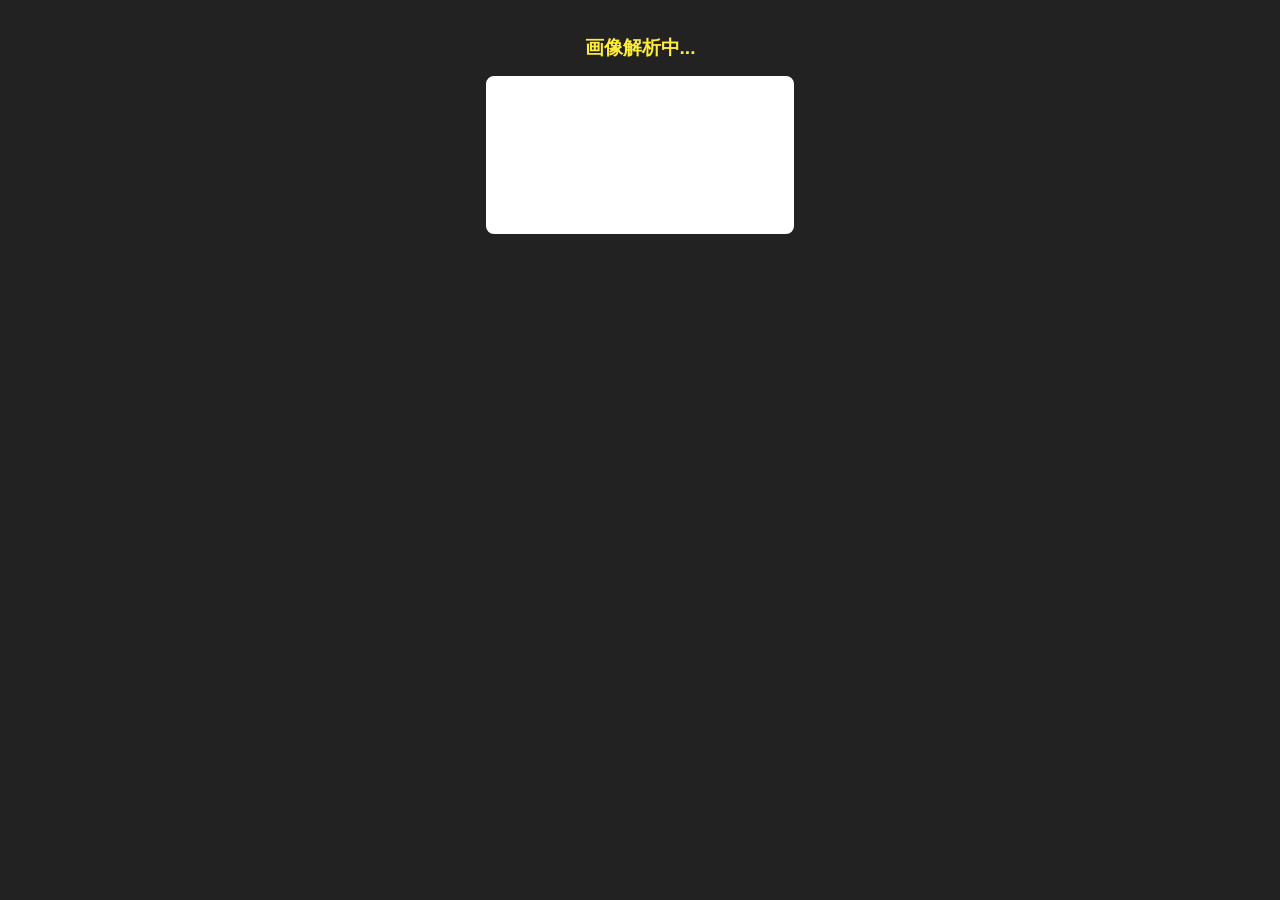
==== index.html @ 1bf25125 "Add files via upload" ====
<!DOCTYPE html>
<html lang="ja">
<head>
    <meta charset="UTF-8">
    <meta name="viewport" content="width=device-width, initial-scale=1.0">
    <title>スマホ迷路ゲーム</title>
    <style>
        body { 
            text-align: center; background: #222; color: white; 
            font-family: sans-serif; touch-action: none; margin: 0; padding: 20px; 
        }
        canvas { 
            background: white; cursor: crosshair; touch-action: none; 
            max-width: 95vw; height: auto; border: 4px solid #fff; border-radius: 8px; 
        }
        #msg { margin: 15px; font-size: 1.2rem; font-weight: bold; color: #ffeb3b; }
    </style>
</head>
<body>
    <div id="msg">画像解析中...</div>
    <canvas id="mazeCanvas"></canvas>

<script>
const canvas = document.getElementById("mazeCanvas");
const ctx = canvas.getContext("2d");
const msg = document.getElementById("msg");
const img = new Image();

// 【設定】ここにあなたの画像URLを入れてください
img.crossOrigin = "Anonymous"; 
img.src = 'https://i.imgur.com/Q6opy9g.png';

let startX, startY, goalX, goalY;
let isDragging = false;
let startTime = null;

img.onload = () => {
    canvas.width = img.width;
    canvas.height = img.height;
    ctx.drawImage(img, 0, 0);
    detectMarkers(); // 自動検知
};

// 【自動検知】画像内の緑(スタート)と赤(ゴール)を探す
function detectMarkers() {
    const data = ctx.getImageData(0, 0, canvas.width, canvas.height).data;
    for (let i = 0; i < data.length; i += 4) {
        if (data[i+1] > 200 && data[i] < 50 && data[i+2] < 50) { // 緑
            startX = (i/4) % canvas.width; startY = Math.floor((i/4)/canvas.width);
        }
        if (data[i] > 200 && data[i+1] < 50 && data[i+2] < 50) { // 赤
            goalX = (i/4) % canvas.width; goalY = Math.floor((i/4)/canvas.width);
        }
    }
    msg.textContent = "緑の丸からスタート！";
    drawBase();
}

function drawBase() {
    ctx.drawImage(img, 0, 0);
    ctx.fillStyle = "green"; ctx.beginPath(); ctx.arc(startX, startY, 20, 0, Math.PI*2); ctx.fill();
    ctx.fillStyle = "red"; ctx.beginPath(); ctx.arc(goalX, goalY, 20, 0, Math.PI*2); ctx.fill();
}

function isWall(x, y) {
    const pixel = ctx.getImageData(x, y, 1, 1).data;
    return (pixel[0] + pixel[1] + pixel[2] < 400); // 黒っぽい場所を壁とする
}

canvas.addEventListener("pointerdown", (e) => {
    const rect = canvas.getBoundingClientRect();
    const x = (e.clientX - rect.left) * (canvas.width / rect.width);
    const y = (e.clientY - rect.top) * (canvas.height / rect.height);
    if (Math.hypot(x - startX, y - startY) < 40) {
        isDragging = true; startTime = Date.now(); msg.textContent = "なぞり中...";
    }
});

canvas.addEventListener("pointermove", (e) => {
    if (!isDragging) return;
    const rect = canvas.getBoundingClientRect();
    const x = (e.clientX - rect.left) * (canvas.width / rect.width);
    const y = (e.clientY - rect.top) * (canvas.height / rect.height);
    if (isWall(x, y)) {
        msg.textContent = "壁に触れた！やり直し..."; isDragging = false; drawBase();
    } else {
        ctx.fillStyle = "blue"; ctx.beginPath(); ctx.arc(x, y, 8, 0, Math.PI*2); ctx.fill();
        if (Math.hypot(x - goalX, y - goalY) < 40) {
            msg.textContent = `🎉 クリア！ タイム: ${((Date.now()-startTime)/1000).toFixed(2)}秒`;
            isDragging = false;
        }
    }
});
</script>
</body>
</html>
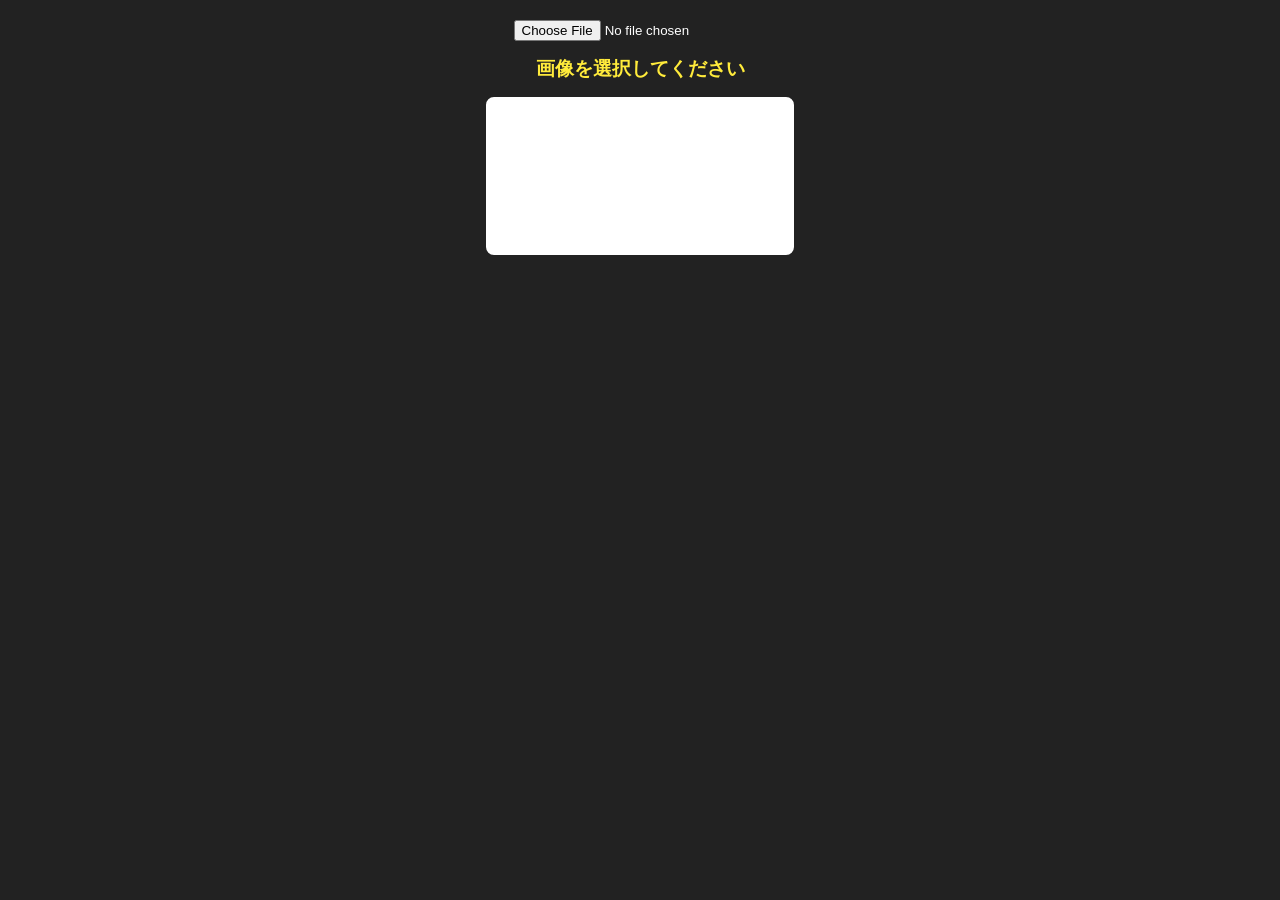
==== commit c8d038af: "Update index.html" ====
--- a/index.html
+++ b/index.html
@@ -1,58 +1,67 @@
 <!DOCTYPE html>
 <html lang="ja">
 <head>
+    <link rel="manifest" href="manifest.json">
     <meta charset="UTF-8">
     <meta name="viewport" content="width=device-width, initial-scale=1.0">
     <title>スマホ迷路ゲーム</title>
     <style>
-        body { 
-            text-align: center; background: #222; color: white; 
-            font-family: sans-serif; touch-action: none; margin: 0; padding: 20px; 
-        }
-        canvas { 
-            background: white; cursor: crosshair; touch-action: none; 
-            max-width: 95vw; height: auto; border: 4px solid #fff; border-radius: 8px; 
-        }
+        body { text-align: center; background: #222; color: white; font-family: sans-serif; touch-action: none; margin: 0; padding: 20px; }
+        canvas { background: white; cursor: crosshair; touch-action: none; max-width: 95vw; height: auto; border: 4px solid #fff; border-radius: 8px; }
         #msg { margin: 15px; font-size: 1.2rem; font-weight: bold; color: #ffeb3b; }
     </style>
 </head>
 <body>
-    <div id="msg">画像解析中...</div>
+    <div style="margin-bottom:10px;">
+        <input type="file" id="fileInput" accept="image/*">
+    </div>
+    <div id="msg">画像を選択してください</div>
     <canvas id="mazeCanvas"></canvas>
 
 <script>
+if ('serviceWorker' in navigator) {
+  navigator.serviceWorker.register('./sw.js')
+    .then(() => console.log('Service Worker 登録完了！'));
+}
+
 const canvas = document.getElementById("mazeCanvas");
 const ctx = canvas.getContext("2d");
 const msg = document.getElementById("msg");
 const img = new Image();
 
-// 【設定】ここにあなたの画像URLを入れてください
-img.crossOrigin = "Anonymous"; 
-img.src = 'https://i.imgur.com/Q6opy9g.png';
-
 let startX, startY, goalX, goalY;
 let isDragging = false;
 let startTime = null;
 
+// 画像読み込み時の処理を一箇所にまとめる
 img.onload = () => {
     canvas.width = img.width;
     canvas.height = img.height;
     ctx.drawImage(img, 0, 0);
-    detectMarkers(); // 自動検知
+    detectMarkers();
 };
 
-// 【自動検知】画像内の緑(スタート)と赤(ゴール)を探す
+// 画像選択ボタンの処理
+document.getElementById('fileInput').addEventListener('change', function(e) {
+    const file = e.target.files[0];
+    if (!file) return;
+    const reader = new FileReader();
+    reader.onload = (event) => { img.src = event.target.result; };
+    reader.readAsDataURL(file);
+});
+
+// 自動検知
 function detectMarkers() {
     const data = ctx.getImageData(0, 0, canvas.width, canvas.height).data;
     for (let i = 0; i < data.length; i += 4) {
-        if (data[i+1] > 200 && data[i] < 50 && data[i+2] < 50) { // 緑
+        if (data[i+1] > 200 && data[i] < 50 && data[i+2] < 50) {
             startX = (i/4) % canvas.width; startY = Math.floor((i/4)/canvas.width);
         }
-        if (data[i] > 200 && data[i+1] < 50 && data[i+2] < 50) { // 赤
+        if (data[i] > 200 && data[i+1] < 50 && data[i+2] < 50) {
             goalX = (i/4) % canvas.width; goalY = Math.floor((i/4)/canvas.width);
         }
     }
-    msg.textContent = "緑の丸からスタート！";
+    msg.textContent = "緑からスタート！";
     drawBase();
 }
 
@@ -64,7 +73,7 @@
 
 function isWall(x, y) {
     const pixel = ctx.getImageData(x, y, 1, 1).data;
-    return (pixel[0] + pixel[1] + pixel[2] < 400); // 黒っぽい場所を壁とする
+    return (pixel[0] + pixel[1] + pixel[2] < 400);
 }
 
 canvas.addEventListener("pointerdown", (e) => {
@@ -82,15 +91,19 @@
     const x = (e.clientX - rect.left) * (canvas.width / rect.width);
     const y = (e.clientY - rect.top) * (canvas.height / rect.height);
     if (isWall(x, y)) {
-        msg.textContent = "壁に触れた！やり直し..."; isDragging = false; drawBase();
+        msg.textContent = "壁！やり直し..."; isDragging = false; drawBase();
     } else {
         ctx.fillStyle = "blue"; ctx.beginPath(); ctx.arc(x, y, 8, 0, Math.PI*2); ctx.fill();
         if (Math.hypot(x - goalX, y - goalY) < 40) {
-            msg.textContent = `🎉 クリア！ タイム: ${((Date.now()-startTime)/1000).toFixed(2)}秒`;
+            msg.textContent = `🎉クリア！ ${((Date.now()-startTime)/1000).toFixed(2)}秒`;
             isDragging = false;
         }
     }
 });
+
+// 初期画像読み込み（何も選択しない時のデフォルト）
+img.crossOrigin = "Anonymous";
+img.src = 'https://i.imgur.com/Q6opy9g.png';
 </script>
 </body>
 </html>
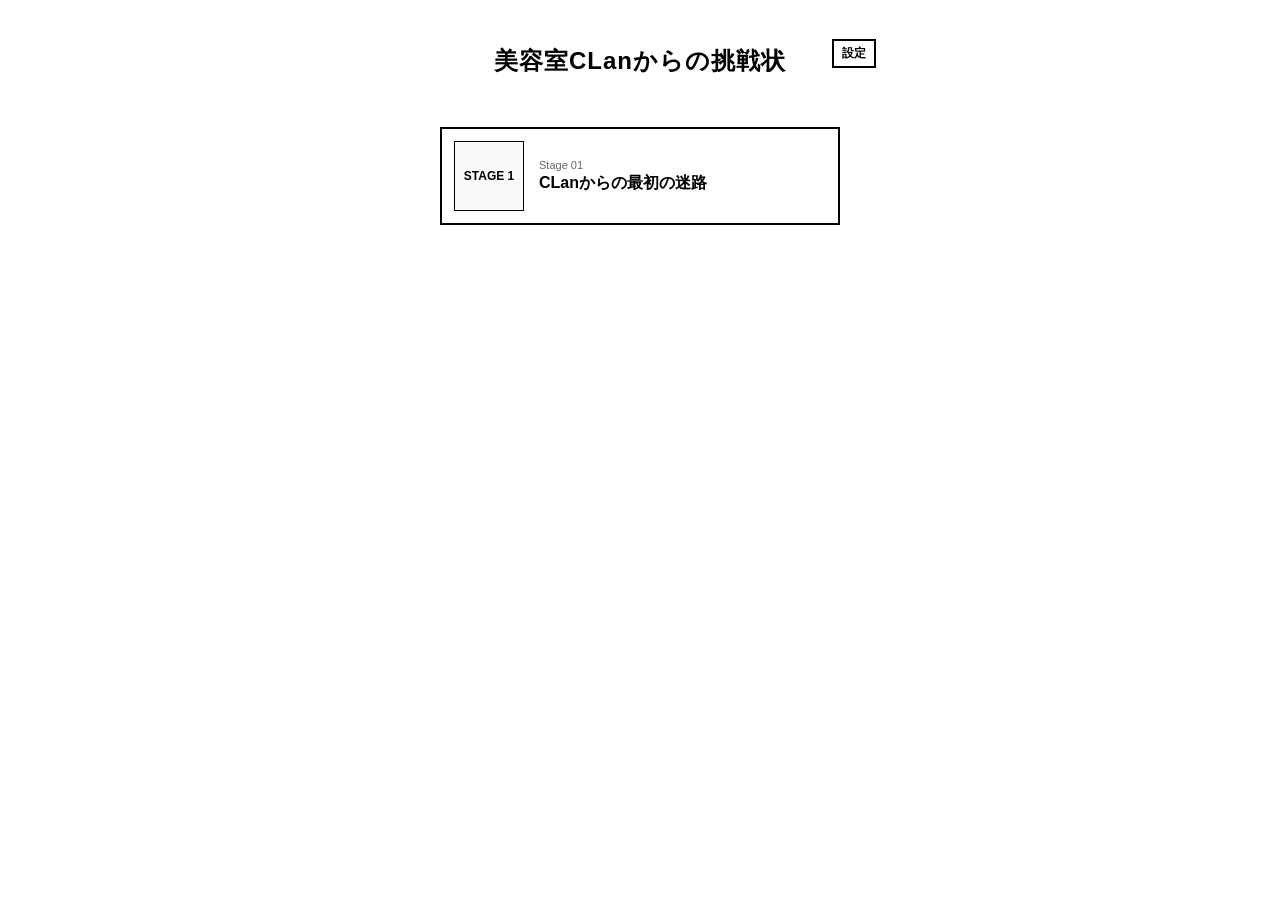
==== commit fc521741: "Update index.html" ====
--- a/index.html
+++ b/index.html
@@ -1,109 +1,106 @@
 <!DOCTYPE html>
 <html lang="ja">
 <head>
-    <link rel="manifest" href="manifest.json">
     <meta charset="UTF-8">
-    <meta name="viewport" content="width=device-width, initial-scale=1.0">
-    <title>スマホ迷路ゲーム</title>
-    <style>
-        body { text-align: center; background: #222; color: white; font-family: sans-serif; touch-action: none; margin: 0; padding: 20px; }
-        canvas { background: white; cursor: crosshair; touch-action: none; max-width: 95vw; height: auto; border: 4px solid #fff; border-radius: 8px; }
-        #msg { margin: 15px; font-size: 1.2rem; font-weight: bold; color: #ffeb3b; }
-    </style>
+    <meta name="viewport" content="width=device-width, initial-scale=1.0, user-scalable=no">
+    <title>美容室CLanからの挑戦状</title>
+    <link rel="stylesheet" href="style.css">
 </head>
 <body>
-    <div style="margin-bottom:10px;">
-        <input type="file" id="fileInput" accept="image/*">
+
+    <!-- 1. メニュー画面（ステージ選択） -->
+    <div id="menu-page" class="page active">
+        <header class="menu-header">
+            <h1>美容室CLanからの挑戦状</h1>
+            
+            <!-- 右上の隠し設定メニュー -->
+            <div class="settings-menu">
+                <button class="settings-trigger" onclick="toggleSettings()">設定</button>
+                <div class="settings-content" id="settingsContent">
+                    <div class="settings-item">
+                        <label>方法A：画像2枚で登録</label>
+                        <button class="settings-btn" onclick="openAdmin('imageMode')">開く</button>
+                    </div>
+                    <div class="settings-item" style="margin-top: 10px;">
+                        <label>方法B：なぞり登録</label>
+                        <button class="settings-btn" onclick="openAdmin('traceMode')">開く</button>
+                    </div>
+                </div>
+            </div>
+        </header>
+
+        <!-- 下にひとつずつ置かれていくステージ一覧 -->
+        <main class="stage-container">
+            <div class="stage-card" onclick="startGame()">
+                <div class="stage-image-box">
+                    <div class="image-placeholder">STAGE 1</div>
+                </div>
+                <div class="stage-info">
+                    <div class="stage-number">Stage 01</div>
+                    <div class="stage-title">CLanからの最初の迷路</div>
+                </div>
+            </div>
+        </main>
     </div>
-    <div id="msg">画像を選択してください</div>
-    <canvas id="mazeCanvas"></canvas>
 
-<script>
-if ('serviceWorker' in navigator) {
-  navigator.serviceWorker.register('./sw.js')
-    .then(() => console.log('Service Worker 登録完了！'));
-}
+    <!-- 2. ゲーム・登録共通画面（迷路最大化バージョン） -->
+    <div id="game-page" class="page">
+        
+        <!-- 左上の目立たないメニュー開閉ボタン -->
+        <button id="menu-toggle" onclick="toggleDrawer()">MENU</button>
 
-const canvas = document.getElementById("mazeCanvas");
-const ctx = canvas.getContext("2d");
-const msg = document.getElementById("msg");
-const img = new Image();
+        <!-- スライド式操作パネル（普段は隠れています） -->
+        <div id="drawer-menu">
+            <div class="drawer-header">
+                <h3 id="page-title">迷路メニュー</h3>
+                <button class="close-drawer" onclick="toggleDrawer()">×</button>
+            </div>
+            
+            <div class="drawer-section">
+                <button class="drawer-btn" onclick="goBackMenu(); toggleDrawer();">メニューに戻る</button>
+                <button class="drawer-btn undo-btn" onclick="undoLastLine(); toggleDrawer();">1つ戻る</button>
+                <button class="drawer-btn" onclick="resetCanvas(); toggleDrawer();">全部引き直す</button>
+            </div>
+            
+            <div class="drawer-section">
+                <p class="section-label">操作モード</p>
+                <div class="mode-toggle-group">
+                    <button id="btn-draw" class="mode-btn selected" onclick="setMode('draw'); toggleDrawer();">お絵描き</button>
+                    <button id="btn-zoom" class="mode-btn" onclick="setMode('zoom'); toggleDrawer();">拡大移動</button>
+                </div>
+            </div>
+        </div>
 
-let startX, startY, goalX, goalY;
-let isDragging = false;
-let startTime = null;
+        <!-- 管理者用コントロールパネル（設定から開いたときだけ画面下部に控えめに表示） -->
+        <div id="admin-controls" style="display: none;">
+            <div id="ctrl-image-mode">
+                <p>1. 問題画像：<input type="file" id="img-question" accept="image/*"></p>
+                <p>2. 答え画像：<input type="file" id="img-answer" accept="image/*"></p>
+                <div class="setup-zone">
+                    <span id="setup-status">位置を指定してください</span><br>
+                    <button class="admin-sub" onclick="setSetupStep('start')">スタート位置を指定</button>
+                    <button class="admin-sub" onclick="setSetupStep('goal')">ゴール位置を指定</button>
+                </div>
+                <button class="admin-save" onclick="saveImageModeData()">設定をまとめて保存</button>
+            </div>
+            <div id="ctrl-trace-mode" style="display:none;">
+                <p>1. 迷路画像を選択：<input type="file" id="img-single" accept="image/*"></p>
+                <p>2. スタートからゴールまでお手本をなぞってください。</p>
+                <button class="admin-save" onclick="saveTraceModeData()">なぞったルートを保存</button>
+            </div>
+        </div>
 
-// 画像読み込み時の処理を一箇所にまとめる
-img.onload = () => {
-    canvas.width = img.width;
-    canvas.height = img.height;
-    ctx.drawImage(img, 0, 0);
-    detectMarkers();
-};
+        <!-- 迷路表示エリア（スマートフォンの画面いっぱいに広がるよう調整） -->
+        <div id="canvas-container">
+            <div id="maze-wrapper">
+                <img id="maze-bg" alt="迷路の背景">
+                <canvas id="canvas" width="360" height="520"></canvas>
+            </div>
+        </div>
+    </div>
 
-// 画像選択ボタンの処理
-document.getElementById('fileInput').addEventListener('change', function(e) {
-    const file = e.target.files[0];
-    if (!file) return;
-    const reader = new FileReader();
-    reader.onload = (event) => { img.src = event.target.result; };
-    reader.readAsDataURL(file);
-});
+    <canvas id="hidden-canvas"></canvas>
 
-// 自動検知
-function detectMarkers() {
-    const data = ctx.getImageData(0, 0, canvas.width, canvas.height).data;
-    for (let i = 0; i < data.length; i += 4) {
-        if (data[i+1] > 200 && data[i] < 50 && data[i+2] < 50) {
-            startX = (i/4) % canvas.width; startY = Math.floor((i/4)/canvas.width);
-        }
-        if (data[i] > 200 && data[i+1] < 50 && data[i+2] < 50) {
-            goalX = (i/4) % canvas.width; goalY = Math.floor((i/4)/canvas.width);
-        }
-    }
-    msg.textContent = "緑からスタート！";
-    drawBase();
-}
-
-function drawBase() {
-    ctx.drawImage(img, 0, 0);
-    ctx.fillStyle = "green"; ctx.beginPath(); ctx.arc(startX, startY, 20, 0, Math.PI*2); ctx.fill();
-    ctx.fillStyle = "red"; ctx.beginPath(); ctx.arc(goalX, goalY, 20, 0, Math.PI*2); ctx.fill();
-}
-
-function isWall(x, y) {
-    const pixel = ctx.getImageData(x, y, 1, 1).data;
-    return (pixel[0] + pixel[1] + pixel[2] < 400);
-}
-
-canvas.addEventListener("pointerdown", (e) => {
-    const rect = canvas.getBoundingClientRect();
-    const x = (e.clientX - rect.left) * (canvas.width / rect.width);
-    const y = (e.clientY - rect.top) * (canvas.height / rect.height);
-    if (Math.hypot(x - startX, y - startY) < 40) {
-        isDragging = true; startTime = Date.now(); msg.textContent = "なぞり中...";
-    }
-});
-
-canvas.addEventListener("pointermove", (e) => {
-    if (!isDragging) return;
-    const rect = canvas.getBoundingClientRect();
-    const x = (e.clientX - rect.left) * (canvas.width / rect.width);
-    const y = (e.clientY - rect.top) * (canvas.height / rect.height);
-    if (isWall(x, y)) {
-        msg.textContent = "壁！やり直し..."; isDragging = false; drawBase();
-    } else {
-        ctx.fillStyle = "blue"; ctx.beginPath(); ctx.arc(x, y, 8, 0, Math.PI*2); ctx.fill();
-        if (Math.hypot(x - goalX, y - goalY) < 40) {
-            msg.textContent = `🎉クリア！ ${((Date.now()-startTime)/1000).toFixed(2)}秒`;
-            isDragging = false;
-        }
-    }
-});
-
-// 初期画像読み込み（何も選択しない時のデフォルト）
-img.crossOrigin = "Anonymous";
-img.src = 'https://i.imgur.com/Q6opy9g.png';
-</script>
+    <script src="script.js"></script>
 </body>
 </html>
--- a/style.css
+++ b/style.css
@@ -0,0 +1,173 @@
+/* ==========================================
+   🔤 フォントファイルの設定
+   ========================================== */
+@font-face {
+    font-family: 'CLanCustomFont';
+    src: url('Nosutaru-dotMPlusH-10-Regular.ttf') format('truetype');
+}
+
+/* ==========================================
+   🎨 テーマ管理（基本的に色なし・白黒ベース）
+   ========================================== */
+:root {
+    --bg-color: #ffffff;
+    --text-color: #000000;
+    --border-style: 2px solid #000000;
+}
+
+* {
+    box-sizing: border-box;
+    margin: 0;
+    padding: 0;
+    font-family: 'CLanCustomFont', sans-serif;
+    border-radius: 0 !important; /* すべての角丸を強制的に四角にする */
+}
+
+body { 
+    background: var(--bg-color); 
+    color: var(--text-color); 
+    overflow-x: hidden; 
+    text-align: center;
+}
+
+.page { display: none; padding: 15px; }
+.active { display: block; }
+
+/* ==========================================
+   ボタンのデザイン（四角・白黒）
+   ========================================== */
+button { 
+    padding: 10px 20px; 
+    font-size: 14px; 
+    margin: 4px; 
+    border: var(--border-style); 
+    background: #ffffff; 
+    color: #000000; 
+    cursor: pointer; 
+    font-weight: bold;
+}
+button:hover {
+    background: #000000;
+    color: #ffffff;
+}
+
+/* 選択中のモードボタン */
+.mode-btn.selected { 
+    background: #000000; 
+    color: #ffffff; 
+}
+
+/* 警告や保存などの特殊ボタンも枠線ベースに */
+.undo-btn { background: #ffffff; }
+.admin-save { background: #000000; color: #ffffff; width: 100%; margin-top: 10px; }
+.admin-sub { font-size: 12px; padding: 6px 12px; background: #ffffff; }
+
+/* ==========================================
+   メニュー画面・ステージ選択のレイアウト
+   ========================================== */
+.menu-header {
+    width: 100%;
+    max-width: 500px;
+    position: relative;
+    margin: 20px auto 40px auto;
+    padding: 10px;
+}
+.menu-header h1 {
+    font-size: 24px;
+    letter-spacing: 1px;
+}
+
+/* 右上の隠し設定ボタン */
+.settings-menu {
+    position: absolute;
+    top: 0;
+    right: 10px;
+}
+.settings-trigger {
+    padding: 4px 8px;
+    font-size: 12px;
+}
+.settings-content {
+    display: none;
+    position: absolute;
+    top: 35px;
+    right: 0;
+    background: #ffffff;
+    border: var(--border-style);
+    padding: 12px;
+    width: 180px;
+    z-index: 10;
+    text-align: left;
+}
+.settings-content.open { display: block; }
+.settings-item label {
+    display: block;
+    font-size: 11px;
+    margin-bottom: 3px;
+}
+.settings-btn {
+    width: 100%;
+    padding: 4px;
+    font-size: 12px;
+    margin: 0;
+}
+
+/* 縦に並ぶステージカード */
+.stage-container {
+    width: 100%;
+    max-width: 400px;
+    margin: 0 auto;
+    display: flex;
+    flex-direction: column;
+    gap: 15px;
+}
+.stage-card {
+    border: var(--border-style);
+    padding: 12px;
+    display: flex;
+    align-items: center;
+    gap: 15px;
+    cursor: pointer;
+    background: #ffffff;
+}
+.stage-card:hover {
+    background: #f5f5f5;
+}
+.stage-image-box {
+    width: 70px;
+    height: 70px;
+    border: 1px solid #000000;
+    display: flex;
+    align-items: center;
+    justify-content: center;
+    background: #fafafa;
+    flex-shrink: 0;
+}
+.image-placeholder { font-size: 12px; font-weight: bold; }
+.stage-info { text-align: left; }
+.stage-number { font-size: 11px; color: #666; }
+.stage-title { font-size: 16px; font-weight: bold; margin-top: 2px; }
+
+/* ==========================================
+   ゲーム画面・キャンバス
+   ========================================== */
+#canvas-container { 
+    position: relative; width: 360px; height: 520px; margin: 15px auto; 
+    border: var(--border-style); background: #ffffff; overflow: hidden; 
+}
+#maze-wrapper {
+    position: absolute; width: 100%; height: 100%;
+    display: flex; align-items: center; justify-content: center;
+    transform-origin: center center; transition: transform 0.1s linear; 
+}
+#maze-bg { position: absolute; max-width: 100%; max-height: 100%; object-fit: contain; z-index: 1; display: none; pointer-events: none; }
+#canvas { position: absolute; z-index: 2; }
+#hidden-canvas { display: none; }
+
+#admin-controls {
+    border: var(--border-style); background: #fafafa; padding: 10px; margin: 10px auto;
+    max-width: 360px; font-size: 13px; text-align: left;
+}
+.setup-zone { border: 1px dashed #000; padding: 8px; margin: 8px 0; background: #fff; }
+#setup-status { font-weight: bold; color: #000; }
+#guide-text { margin-top: 10px; font-size: 14px; }
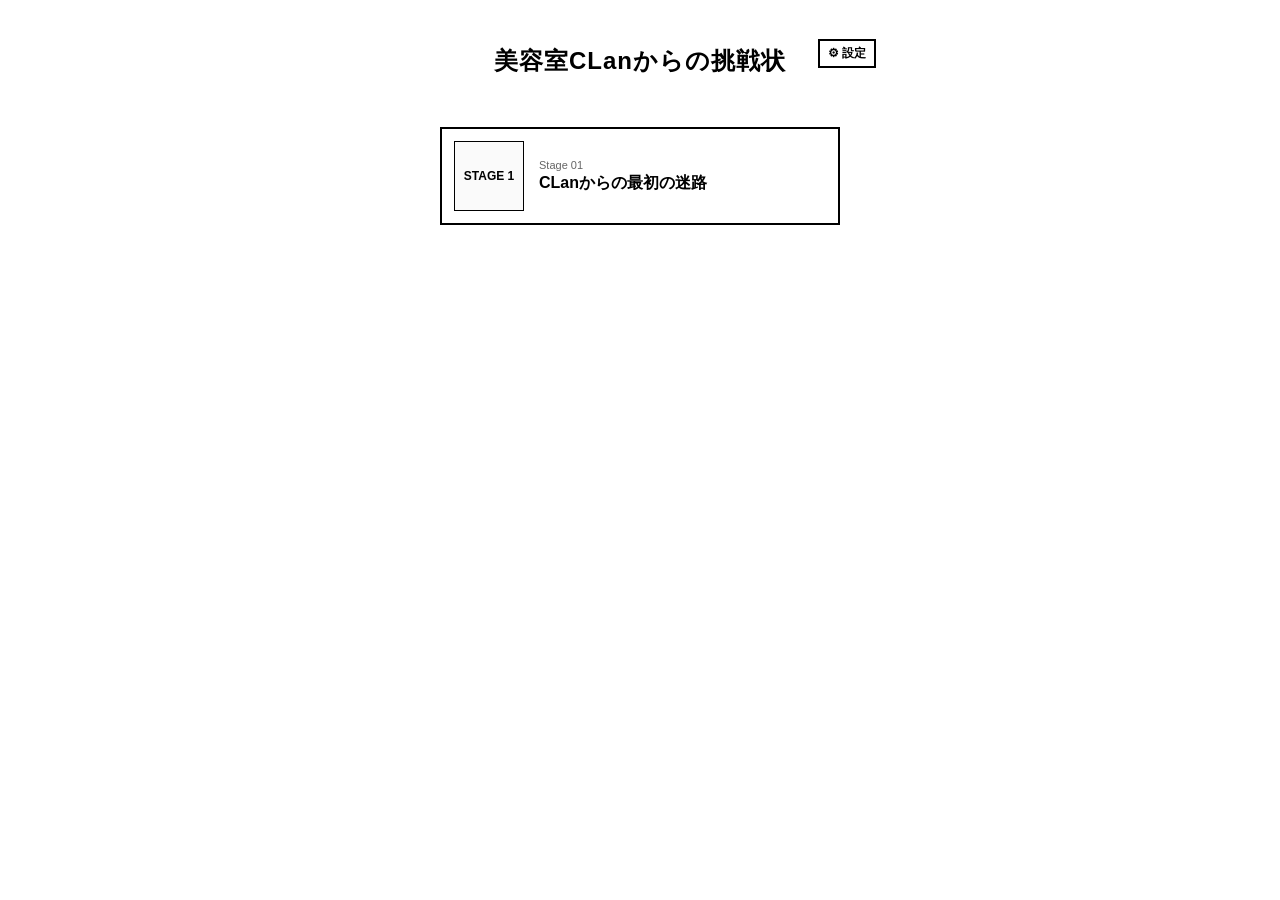
==== commit 313a1ec5: "Update index.html" ====
--- a/index.html
+++ b/index.html
@@ -13,9 +13,8 @@
         <header class="menu-header">
             <h1>美容室CLanからの挑戦状</h1>
             
-            <!-- 右上の隠し設定メニュー -->
             <div class="settings-menu">
-                <button class="settings-trigger" onclick="toggleSettings()">設定</button>
+                <button class="settings-trigger" onclick="toggleSettings()">⚙ 設定</button>
                 <div class="settings-content" id="settingsContent">
                     <div class="settings-item">
                         <label>方法A：画像2枚で登録</label>
@@ -29,7 +28,6 @@
             </div>
         </header>
 
-        <!-- 下にひとつずつ置かれていくステージ一覧 -->
         <main class="stage-container">
             <div class="stage-card" onclick="startGame()">
                 <div class="stage-image-box">
@@ -43,54 +41,72 @@
         </main>
     </div>
 
-    <!-- 2. ゲーム・登録共通画面（迷路最大化バージョン） -->
+    <!-- 2. ゲーム・登録共通画面 -->
     <div id="game-page" class="page">
-        
-        <!-- 左上の目立たないメニュー開閉ボタン -->
+       <div id="timer-display">TIME: 00:00.00</div>
+
+        <!-- 左上のメニュー開閉ボタン -->
         <button id="menu-toggle" onclick="toggleDrawer()">MENU</button>
 
-        <!-- スライド式操作パネル（普段は隠れています） -->
+        <!-- スライド式操作パネル（ここに管理用コントロールも統合しました） -->
         <div id="drawer-menu">
             <div class="drawer-header">
                 <h3 id="page-title">迷路メニュー</h3>
                 <button class="close-drawer" onclick="toggleDrawer()">×</button>
             </div>
             
-            <div class="drawer-section">
-                <button class="drawer-btn" onclick="goBackMenu(); toggleDrawer();">メニューに戻る</button>
-                <button class="drawer-btn undo-btn" onclick="undoLastLine(); toggleDrawer();">1つ戻る</button>
-                <button class="drawer-btn" onclick="resetCanvas(); toggleDrawer();">全部引き直す</button>
-            </div>
-            
-            <div class="drawer-section">
-                <p class="section-label">操作モード</p>
-                <div class="mode-toggle-group">
-                    <button id="btn-draw" class="mode-btn selected" onclick="setMode('draw'); toggleDrawer();">お絵描き</button>
-                    <button id="btn-zoom" class="mode-btn" onclick="setMode('zoom'); toggleDrawer();">拡大移動</button>
+            <!-- スクロール可能なコンテンツエリア -->
+            <div class="drawer-scroll-area">
+                <div class="drawer-section">
+                    <button class="drawer-btn" onclick="goBackMenu(); toggleDrawer();">メニューに戻る</button>
+                    <button class="drawer-btn undo-btn" onclick="undoLastLine(); toggleDrawer();">1つ戻る</button>
+                    <button class="drawer-btn" onclick="resetCanvas(); toggleDrawer();">全部引き直す</button>
+                </div>
+                
+                <div class="drawer-section">
+                    <p class="section-label">操作モード</p>
+                    <div class="mode-toggle-group">
+                        <button id="btn-draw" class="mode-btn selected" onclick="setMode('draw'); toggleDrawer();">お絵描き</button>
+                        <button id="btn-zoom" class="mode-btn" onclick="setMode('zoom'); toggleDrawer();">拡大移動</button>
+                    </div>
+                </div>
+
+                <!-- 🛠️ 管理者用コントロールパネル（ドロワー内に内包） -->
+                <div id="admin-controls" class="drawer-section" style="display: none; border-top: 2px dashed #000; padding-top: 15px; margin-top: 15px;">
+                    <p class="section-label" style="color: #d9534f;">【管理者設定】</p>
+                    
+                    <!-- 方法Aの入力欄 -->
+                    <div id="ctrl-image-mode">
+                        <div class="admin-input-group">
+                            <label>1. 問題画像を選択</label>
+                            <input type="file" id="img-question" accept="image/*">
+                        </div>
+                        <div class="admin-input-group">
+                            <label>2. 答え（壁黒）画像を選択</label>
+                            <input type="file" id="img-answer" accept="image/*">
+                        </div>
+                        <div class="setup-zone">
+                            <span id="setup-status">位置を指定してください</span>
+                            <button class="admin-sub" onclick="setSetupStep('start')">スタート位置を指定</button>
+                            <button class="admin-sub" onclick="setSetupStep('goal')">ゴール位置を指定</button>
+                        </div>
+                        <button class="admin-save" onclick="saveImageModeData()">設定をまとめて保存</button>
+                    </div>
+
+                    <!-- 方法Bの入力欄 -->
+                    <div id="ctrl-trace-mode" style="display:none;">
+                        <div class="admin-input-group">
+                            <label>1. 迷路画像を選択</label>
+                            <input type="file" id="img-single" accept="image/*">
+                        </div>
+                        <p style="font-size: 11px; margin-bottom: 10px;">2. メニューを閉じ、スタートからゴールまでお手本をなぞってください。</p>
+                        <button class="admin-save" onclick="saveTraceModeData()">なぞったルートを保存</button>
+                    </div>
                 </div>
             </div>
         </div>
 
-        <!-- 管理者用コントロールパネル（設定から開いたときだけ画面下部に控えめに表示） -->
-        <div id="admin-controls" style="display: none;">
-            <div id="ctrl-image-mode">
-                <p>1. 問題画像：<input type="file" id="img-question" accept="image/*"></p>
-                <p>2. 答え画像：<input type="file" id="img-answer" accept="image/*"></p>
-                <div class="setup-zone">
-                    <span id="setup-status">位置を指定してください</span><br>
-                    <button class="admin-sub" onclick="setSetupStep('start')">スタート位置を指定</button>
-                    <button class="admin-sub" onclick="setSetupStep('goal')">ゴール位置を指定</button>
-                </div>
-                <button class="admin-save" onclick="saveImageModeData()">設定をまとめて保存</button>
-            </div>
-            <div id="ctrl-trace-mode" style="display:none;">
-                <p>1. 迷路画像を選択：<input type="file" id="img-single" accept="image/*"></p>
-                <p>2. スタートからゴールまでお手本をなぞってください。</p>
-                <button class="admin-save" onclick="saveTraceModeData()">なぞったルートを保存</button>
-            </div>
-        </div>
-
-        <!-- 迷路表示エリア（スマートフォンの画面いっぱいに広がるよう調整） -->
+        <!-- 迷路表示エリア（完全全画面） -->
         <div id="canvas-container">
             <div id="maze-wrapper">
                 <img id="maze-bg" alt="迷路の背景">
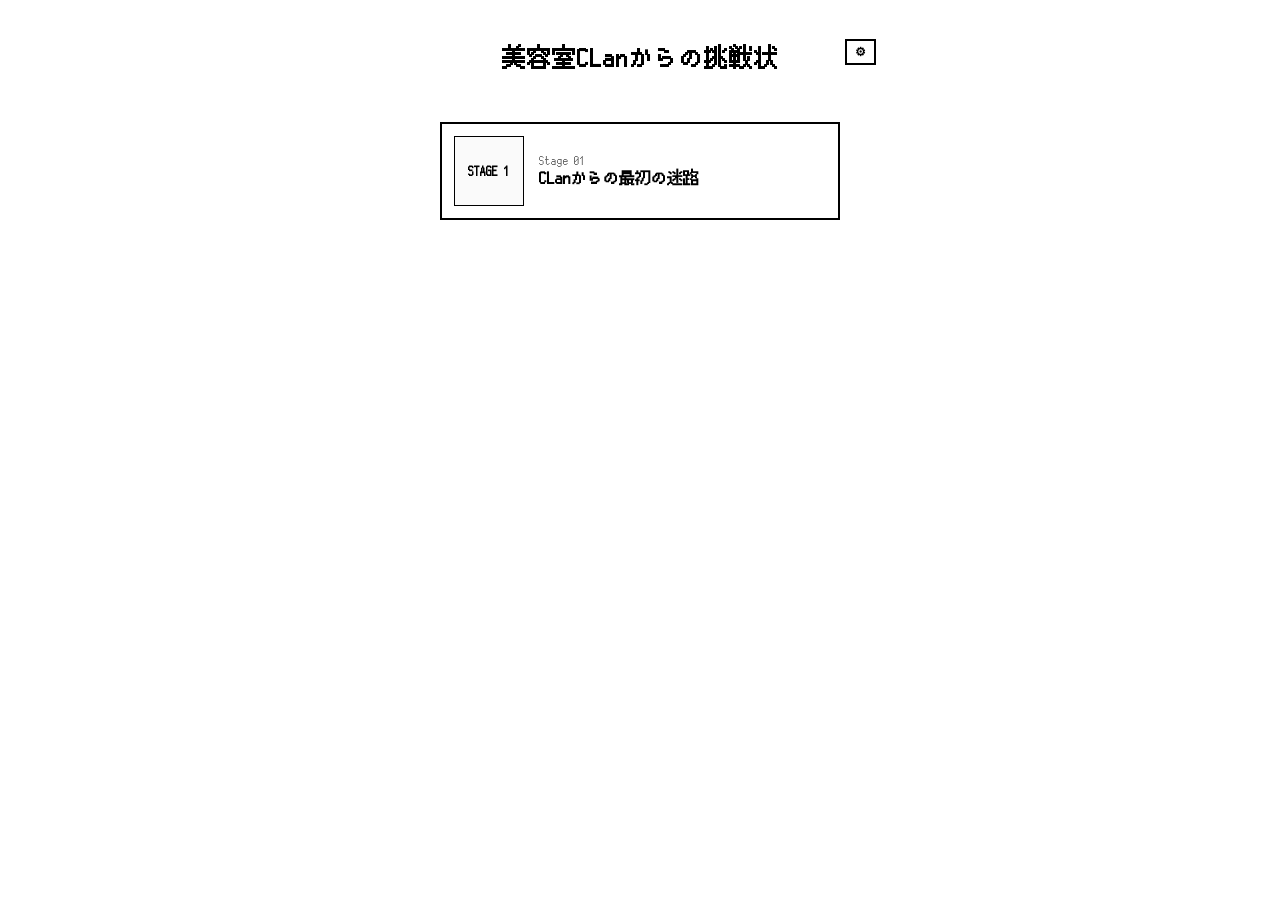
==== commit 85107ce6: "Update index.html" ====
--- a/index.html
+++ b/index.html
@@ -14,7 +14,7 @@
             <h1>美容室CLanからの挑戦状</h1>
             
             <div class="settings-menu">
-                <button class="settings-trigger" onclick="toggleSettings()">⚙ 設定</button>
+                <button class="settings-trigger" onclick="toggleSettings()">⚙</button>
                 <div class="settings-content" id="settingsContent">
                     <div class="settings-item">
                         <label>方法A：画像2枚で登録</label>
@@ -46,7 +46,7 @@
        <div id="timer-display">TIME: 00:00.00</div>
 
         <!-- 左上のメニュー開閉ボタン -->
-        <button id="menu-toggle" onclick="toggleDrawer()">MENU</button>
+        <button id="menu-toggle" onclick="toggleDrawer()">⚙</button>
 
         <!-- スライド式操作パネル（ここに管理用コントロールも統合しました） -->
         <div id="drawer-menu">
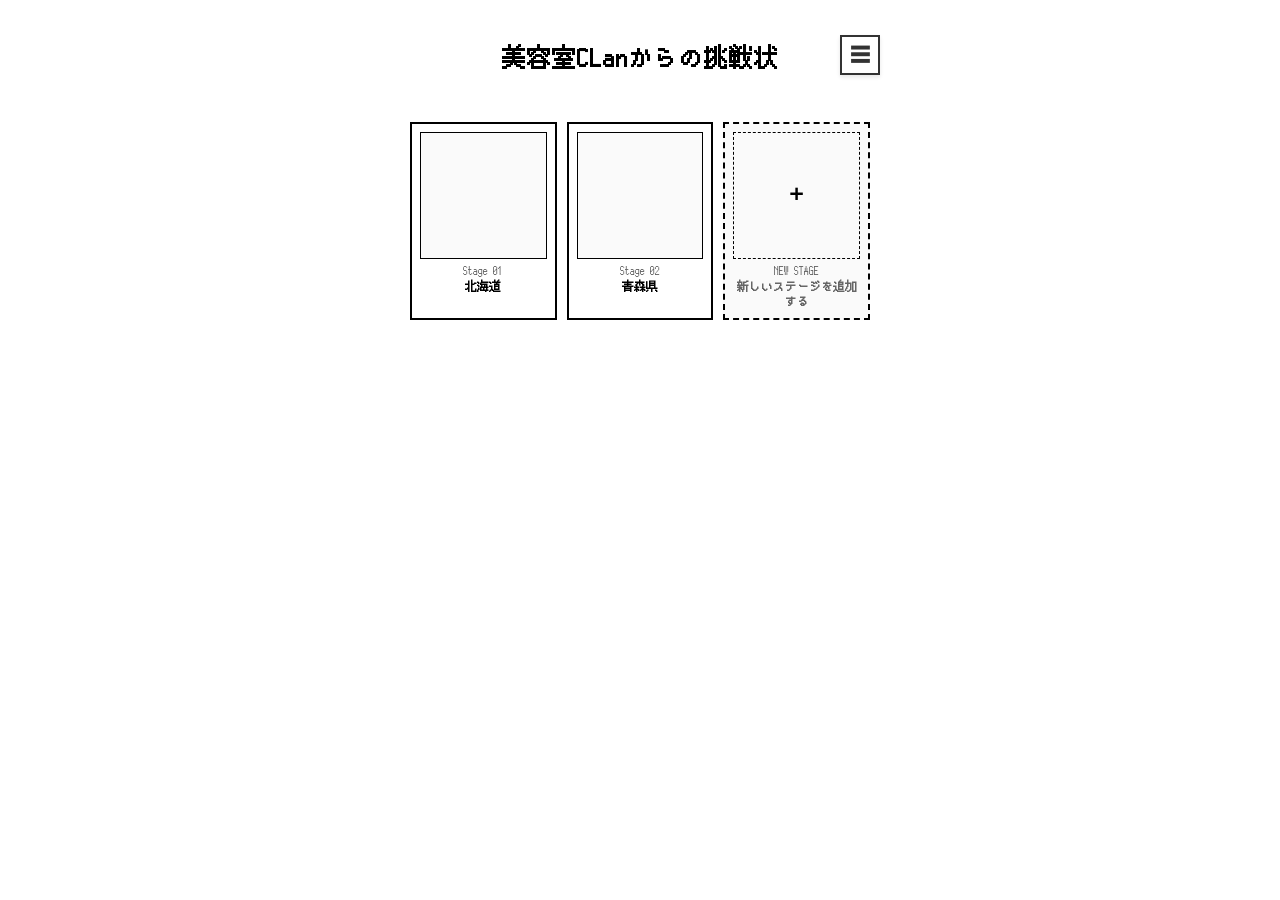
==== commit 39ca4c6c: "Update index.html" ====
--- a/index.html
+++ b/index.html
@@ -14,7 +14,7 @@
             <h1>美容室CLanからの挑戦状</h1>
             
             <div class="settings-menu">
-                <button class="settings-trigger" onclick="toggleSettings()">⚙</button>
+                <button class="settings-trigger" onclick="toggleSettings()">​☰</button>
                 <div class="settings-content" id="settingsContent">
                     <div class="settings-item">
                         <label>方法A：画像2枚で登録</label>
@@ -29,15 +29,7 @@
         </header>
 
         <main class="stage-container">
-            <div class="stage-card" onclick="startGame()">
-                <div class="stage-image-box">
-                    <div class="image-placeholder">STAGE 1</div>
-                </div>
-                <div class="stage-info">
-                    <div class="stage-number">Stage 01</div>
-                    <div class="stage-title">CLanからの最初の迷路</div>
-                </div>
-            </div>
+      
         </main>
     </div>
 
@@ -46,9 +38,9 @@
        <div id="timer-display">TIME: 00:00.00</div>
 
         <!-- 左上のメニュー開閉ボタン -->
-        <button id="menu-toggle" onclick="toggleDrawer()">⚙</button>
+        <button id="menu-toggle" onclick="toggleDrawer()">​☰</button>
 
-        <!-- スライド式操作パネル（ここに管理用コントロールも統合しました） -->
+        <!-- スライド式操作パネル -->
         <div id="drawer-menu">
             <div class="drawer-header">
                 <h3 id="page-title">迷路メニュー</h3>
@@ -71,30 +63,55 @@
                     </div>
                 </div>
 
-                <!-- 🛠️ 管理者用コントロールパネル（ドロワー内に内包） -->
+                <!-- 🛠️ 管理者用コントロールパネル -->
                 <div id="admin-controls" class="drawer-section" style="display: none; border-top: 2px dashed #000; padding-top: 15px; margin-top: 15px;">
                     <p class="section-label" style="color: #d9534f;">【管理者設定】</p>
                     
-                    <!-- 方法Aの入力欄 -->
+                    <!-- 方法Aの入力欄（色判定モード） -->
                     <div id="ctrl-image-mode">
+                        <div class="mode-description" style="font-size: 12px; line-height: 1.5; background: #f9f9f9; padding: 10px; border-radius: 6px; margin-bottom: 12px; border: 1px solid #ddd;">
+                            <h4 style="margin: 0 0 6px 0; font-size: 13px; color: #333;">色判定モード（2枚の画像で自動作成）</h4>
+                            <p style="margin: 0 0 8px 0;">「問題画像」と「塗り分けした正解画像」の2枚を使って判定データを自動作成します。</p>
+                            <p style="margin: 0 0 4px 0; font-weight: bold;">【正解画像（2枚目）の作成ルール】</p>
+                            <ul style="margin: 0 0 8px 0; padding-left: 18px;">
+                                <li><strong>正解ルート（黄色）</strong>：正解の道をあざやかな黄色（#FFFF00）でなぞります。</li>
+                                <li><strong>スタート位置（青色）</strong>：スタート地点に青色（#0000FF）のマークを塗ります。</li>
+                                <li><strong>ゴール位置（緑色）</strong>：ゴール地点に緑色（#00FF00）のマークを塗ります。</li>
+                            </ul>
+                            <p style="margin: 0; font-size: 11px; color: #666;">※2枚の画像は必ず「全く同じ画像サイズ（縦横のピクセル数）」で作成してください。</p>
+                        </div>
+
+                        <div class="admin-input-group">
+                            <label>0. ステージ名を入力</label>
+                            <input type="text" id="stage-title-input-a" placeholder="例：CLanからの最初の迷路" style="width: 100%; padding: 6px; box-sizing: border-box; margin-bottom: 5px;">
+                        </div>
                         <div class="admin-input-group">
                             <label>1. 問題画像を選択</label>
                             <input type="file" id="img-question" accept="image/*">
                         </div>
-                        <div class="admin-input-group">
-                            <label>2. 答え（壁黒）画像を選択</label>
+                        <div class="admin-input-group" style="margin-top: 8px;">
+                            <label>2. 正解（色分け済み）画像を選択</label>
                             <input type="file" id="img-answer" accept="image/*">
                         </div>
-                        <div class="setup-zone">
-                            <span id="setup-status">位置を指定してください</span>
-                            <button class="admin-sub" onclick="setSetupStep('start')">スタート位置を指定</button>
-                            <button class="admin-sub" onclick="setSetupStep('goal')">ゴール位置を指定</button>
+
+                        <!-- 💡 補足：画像の色から自動検出されるため、手動で位置を微調整したい場合のみ使用 -->
+                        <div class="setup-zone" style="margin-top: 10px;">
+                            <span id="setup-status" style="font-size: 11px; color: #666;">（スタート/ゴールは画像の色から自動設定されます）</span>
+                            <div style="display: flex; gap: 5px; margin-top: 5px;">
+                                <button class="admin-sub" onclick="setSetupStep('start')" style="font-size: 11px;">手動でスタート位置を変更</button>
+                                <button class="admin-sub" onclick="setSetupStep('goal')" style="font-size: 11px;">手動でゴール位置を変更</button>
+                            </div>
                         </div>
-                        <button class="admin-save" onclick="saveImageModeData()">設定をまとめて保存</button>
+
+                        <button class="admin-save" onclick="saveImageModeData()" style="margin-top: 12px; width: 100%;">設定をまとめて保存</button>
                     </div>
 
                     <!-- 方法Bの入力欄 -->
                     <div id="ctrl-trace-mode" style="display:none;">
+                        <div class="admin-input-group">
+                            <label>0. ステージ名を入力</label>
+                            <input type="text" id="stage-title-input-b" placeholder="例：裏・スピード迷路" style="width: 100%; padding: 6px; box-sizing: border-box; margin-bottom: 5px;">
+                        </div>
                         <div class="admin-input-group">
                             <label>1. 迷路画像を選択</label>
                             <input type="file" id="img-single" accept="image/*">
--- a/style.css
+++ b/style.css
@@ -7,7 +7,7 @@
 }
 
 /* ==========================================
-   🎨 テーマ管理（基本的に色なし・白黒ベース）
+   🎨 テーマ管理
    ========================================== */
 :root {
     --bg-color: #ffffff;
@@ -20,26 +20,32 @@
     margin: 0;
     padding: 0;
     font-family: 'CLanCustomFont', sans-serif;
-    border-radius: 0 !important; /* すべての角丸を強制的に四角にする */
+    border-radius: 0 !important; /* すべて角丸なし */
 }
 
 body { 
     background: var(--bg-color); 
     color: var(--text-color); 
-    overflow-x: hidden; 
+    overflow: hidden; /* 画面全体のスクロールを防止してブレを防ぐ */
     text-align: center;
 }
 
-.page { display: none; padding: 15px; }
-.active { display: block; }
+.page { display: none; }
+.page.active { display: block; }
+
+/* 通常ページのパディング設定（メニュー画面など用） */
+#menu-page {
+    padding: 15px;
+    height: 100vh;
+    overflow-y: auto;
+}
 
 /* ==========================================
-   ボタンのデザイン（四角・白黒）
+   ボタンの共通デザイン
    ========================================== */
 button { 
     padding: 10px 20px; 
     font-size: 14px; 
-    margin: 4px; 
     border: var(--border-style); 
     background: #ffffff; 
     color: #000000; 
@@ -51,17 +57,6 @@
     color: #ffffff;
 }
 
-/* 選択中のモードボタン */
-.mode-btn.selected { 
-    background: #000000; 
-    color: #ffffff; 
-}
-
-/* 警告や保存などの特殊ボタンも枠線ベースに */
-.undo-btn { background: #ffffff; }
-.admin-save { background: #000000; color: #ffffff; width: 100%; margin-top: 10px; }
-.admin-sub { font-size: 12px; padding: 6px 12px; background: #ffffff; }
-
 /* ==========================================
    メニュー画面・ステージ選択のレイアウト
    ========================================== */
@@ -77,7 +72,6 @@
     letter-spacing: 1px;
 }
 
-/* 右上の隠し設定ボタン */
 .settings-menu {
     position: absolute;
     top: 0;
@@ -86,6 +80,8 @@
 .settings-trigger {
     padding: 4px 8px;
     font-size: 12px;
+    font-family: "Segoe UI Emoji", "Apple Color Emoji", "Noto Color Emoji", 'CLanCustomFont', sans-serif;
+    border: none; /* 🔴 ここで線を消しています */
 }
 .settings-content {
     display: none;
@@ -96,7 +92,7 @@
     border: var(--border-style);
     padding: 12px;
     width: 180px;
-    z-index: 10;
+    z-index: 100;
     text-align: left;
 }
 .settings-content.open { display: block; }
@@ -107,67 +103,319 @@
 }
 .settings-btn {
     width: 100%;
-    padding: 4px;
+    padding: 6px;
     font-size: 12px;
-    margin: 0;
-}
-
-/* 縦に並ぶステージカード */
+}
+
+/* 📱 スマホで見やすく並べるための調整（3列のグリッドに変更） */
 .stage-container {
     width: 100%;
-    max-width: 400px;
+    max-width: 480px; /* 3列がきれいに収まるよう、少しだけ最大幅を広げます */
     margin: 0 auto;
-    display: flex;
-    flex-direction: column;
-    gap: 15px;
-}
+    display: grid;
+    grid-template-columns: repeat(3, 1fr); /* 👈 【ここを3に変更！】横に3列並べる命令です */
+    gap: 10px;          /* 3列に合わせてカード同士のすき間を少しキュッと狭くします */
+    padding: 0 10px;    /* 画面端の余白 */
+}
+
+/* ステージのカード全体（3列向けに余白を少しスリムに） */
 .stage-card {
     border: var(--border-style);
-    padding: 12px;
-    display: flex;
-    align-items: center;
-    gap: 15px;
+    padding: 8px;       /* 👈 カードが小さくなるので中のクッションも少し狭くします */
+    display: flex;
+    flex-direction: column; 
+    align-items: stretch;   
+    gap: 6px;           /* 画像とテキストのすき間 */
     cursor: pointer;
     background: #ffffff;
+    width: 100%;         
 }
 .stage-card:hover {
     background: #f5f5f5;
 }
+
+/* 🖼️ 上側の画像が入る四角い枠（正方形のまま自動で縮小されます） */
 .stage-image-box {
-    width: 70px;
-    height: 70px;
+    width: 100%;         
+    aspect-ratio: 1 / 1; 
     border: 1px solid #000000;
     display: flex;
     align-items: center;
     justify-content: center;
     background: #fafafa;
-    flex-shrink: 0;
-}
-.image-placeholder { font-size: 12px; font-weight: bold; }
-.stage-info { text-align: left; }
-.stage-number { font-size: 11px; color: #666; }
-.stage-title { font-size: 16px; font-weight: bold; margin-top: 2px; }
+    flex-shrink: 0;      
+}
+
+/* まだ画像がないときの「STAGE 1」などの文字サイズ */
+.image-placeholder { 
+    font-size: 11px;    /* 👈 3列の枠に収まるよう、ほんの少しスマートに */
+    font-weight: bold; 
+    width: 100%;
+    height: 100%;
+    display: flex;
+    align-items: center;
+    justify-content: center;
+}
+
+/* 📝 下側のテキスト（3列に合わせて文字サイズを微調整） */
+.stage-info { 
+    text-align: center; /* 👈 3列の場合は、テキストを「中央寄せ」にするとアプリ感がグッと増します */
+    width: 100%;
+    display: flex;
+    flex-direction: column; 
+    justify-content: flex-start;
+}
+.stage-number { 
+    font-size: 10px;    /* 👈 すっきり見えるサイズに */
+    color: #666; 
+    line-height: 1.2;
+}
+.stage-title { 
+    font-size: 12px;    /* 👈 カードの幅に合わせて少しだけ小さくします */
+    font-weight: bold; 
+    margin-top: 2px;    
+    line-height: 1.3;
+    display: -webkit-box;
+    -webkit-box-orient: vertical;
+    -webkit-line-clamp: 2;
+    overflow: hidden;
+}
 
 /* ==========================================
-   ゲーム画面・キャンバス
+   🎮 ゲーム画面（フルスクリーン・画像特化）
    ========================================== */
+#game-page {
+    position: relative;
+    width: 100vw;
+    height: 100vh;
+    background-color: #ffffff;
+    overflow: hidden;
+}
+
+/* 左上の極小メニューボタン */
+#menu-toggle {
+    position: absolute;
+    top: 15px;
+    left: 15px;
+    z-index: 50; /* 迷路より上に配置 */
+    padding: 6px 12px;
+    font-size: 12px;
+    background: rgba(255, 255, 255, 0.9);
+    border: none; 
+}
+
+/* 🧭 左側からスライドインするドロワー（引き出し）メニュー（スクロール対応最新版） */
+#drawer-menu {
+    position: absolute;
+    top: 0;
+    left: -280px; /* 初期状態では左側の画面外に隠す */
+    width: 260px;
+    height: 100%;
+    background: #ffffff;
+    border-right: var(--border-style);
+    z-index: 60;
+    transition: left 0.25s cubic-bezier(0.1, 0.9, 0.2, 1);
+    padding: 20px 15px;
+    display: flex;
+    flex-direction: column;
+    text-align: left;
+}
+#drawer-menu.open {
+    left: 0; /* クラス付与で画面内に出現 */
+}
+
+.drawer-header {
+    display: flex;
+    justify-content: space-between;
+    align-items: center;
+    margin-bottom: 30px;
+    border-bottom: 1px solid #000000;
+    padding-bottom: 10px;
+}
+.drawer-header h3 {
+    font-size: 18px;
+    font-weight: bold;
+}
+.close-drawer {
+    background: none;
+    border: none;
+    font-size: 24px;
+    padding: 0;
+    cursor: pointer;
+    line-height: 1;
+}
+.close-drawer:hover {
+    color: #999;
+    background: none;
+}
+
+/* メニュー内をスクロール可能にするためのエリア */
+.drawer-scroll-area {
+    flex: 1;
+    overflow-y: auto; /* 縦に溢れたらスクロールさせる */
+    padding-right: 5px;
+}
+
+/* スクリールバーの見た目をシンプルに */
+.drawer-scroll-area::-webkit-scrollbar {
+    width: 4px;
+}
+.drawer-scroll-area::-webkit-scrollbar-thumb {
+    background: #000000;
+}
+
+.drawer-section {
+    margin-bottom: 25px;
+}
+.section-label {
+    font-size: 12px;
+    font-weight: bold;
+    margin-bottom: 8px;
+    color: #666;
+}
+.drawer-btn {
+    width: 100%;
+    margin: 6px 0;
+    text-align: left;
+    font-size: 13px;
+    padding: 12px 15px;
+}
+
+.mode-toggle-group {
+    display: flex;
+    gap: 8px;
+}
+.mode-toggle-group .mode-btn {
+    flex: 1;
+    font-size: 12px;
+    padding: 10px 5px;
+    text-align: center;
+}
+.mode-btn.selected { 
+    background: #000000; 
+    color: #ffffff; 
+}
+
+/* 🛠️ ドロワー内に移植したため、古い下部固定の設定を完全に打ち消す */
+#admin-controls {
+    position: static;
+    transform: none;
+    width: 100%;
+    max-width: none;
+    background: none;
+    border: none;
+    padding: 0;
+    z-index: auto;
+}
+
+/* ファイル選択周りの見た目をスマートに */
+.admin-input-group {
+    margin-bottom: 15px;
+}
+.admin-input-group label {
+    display: block;
+    font-size: 11px;
+    font-weight: bold;
+    margin-bottom: 4px;
+}
+.admin-input-group input[type="file"] {
+    width: 100%;
+    font-size: 11px;
+    font-family: inherit;
+}
+
+/* 管理者用の設定ゾーン */
+.setup-zone { 
+    border: 1px dashed #000; 
+    padding: 10px; 
+    margin: 15px 0; 
+    background: #fafafa; 
+}
+#setup-status {
+    display: block;
+    font-size: 11px;
+    margin-bottom: 8px;
+    font-weight: bold;
+    color: #333;
+}
+.admin-sub { 
+    font-size: 11px; 
+    padding: 6px; 
+    background: #ffffff; 
+    width: 100%;
+    margin-top: 5px;
+    text-align: center;
+}
+.admin-save { 
+    background: #000000; 
+    color: #ffffff; 
+    width: 100%; 
+    margin-top: 10px; 
+    padding: 12px; 
+    font-size: 13px;
+}
+
+/* 🖼️ 迷路を表示する大枠（画面全体に広げる） */
 #canvas-container { 
-    position: relative; width: 360px; height: 520px; margin: 15px auto; 
-    border: var(--border-style); background: #ffffff; overflow: hidden; 
+    position: absolute;
+    top: 0;
+    left: 0;
+    width: 100%;
+    height: 100%;
+    background: #ffffff; 
+    overflow: hidden; 
 }
 #maze-wrapper {
-    position: absolute; width: 100%; height: 100%;
-    display: flex; align-items: center; justify-content: center;
-    transform-origin: center center; transition: transform 0.1s linear; 
-}
-#maze-bg { position: absolute; max-width: 100%; max-height: 100%; object-fit: contain; z-index: 1; display: none; pointer-events: none; }
-#canvas { position: absolute; z-index: 2; }
+    position: absolute;
+    width: 100%;
+    height: 100%;
+    display: flex;
+    align-items: center;
+    justify-content: center;
+    transform-origin: center center;
+}
+#maze-bg {
+    position: absolute;
+    max-width: 100%;
+    max-height: 100%;
+    object-fit: contain;
+    z-index: 1;
+    display: none;
+    pointer-events: none;
+}
+#canvas {
+    position: absolute;
+    z-index: 2;
+}
+
+/* 非表示キャンバス */
 #hidden-canvas { display: none; }
 
-#admin-controls {
-    border: var(--border-style); background: #fafafa; padding: 10px; margin: 10px auto;
-    max-width: 360px; font-size: 13px; text-align: left;
-}
-.setup-zone { border: 1px dashed #000; padding: 8px; margin: 8px 0; background: #fff; }
-#setup-status { font-weight: bold; color: #000; }
-#guide-text { margin-top: 10px; font-size: 14px; }
+/* ⏱️ 画面上部中央に浮かぶタイマーのデザイン */
+#timer-display {
+    position: absolute;
+    top: 15px;
+    left: 50%;
+    transform: translateX(-50%);
+    background: rgba(255, 255, 255, 0.9); /* 少し透ける白背景 */
+    border: var(--border-style);          /* 黒い枠線 */
+    padding: 6px 16px;                    /* 内側の余白 */
+    z-index: 50;                          /* 迷路の画像より上に重ねる */
+    letter-spacing: 1px;                  /* 文字の間隔を少し広げる */
+}
+/* 左上メニューボタンと設定ボタンを四角枠で囲む */
+#menu-toggle,
+.settings-trigger {
+    border: 2px solid #333333; /* 枠線の太さと色 */
+    background-color: #ffffff; /* 背景色（白） */
+    color: #333333;            /* マークの色 */
+    width: 40px;               /* ボタンの幅 */
+    height: 40px;              /* ボタンの高さ */
+    padding: 0;
+    display: inline-flex;
+    align-items: center;
+    justify-content: center;
+    font-size: 20px;           /* マークの大きさ */
+    cursor: pointer;
+    box-shadow: 0 2px 4px rgba(0,0,0,0.1); /* ほんのり影をつける */
+}
